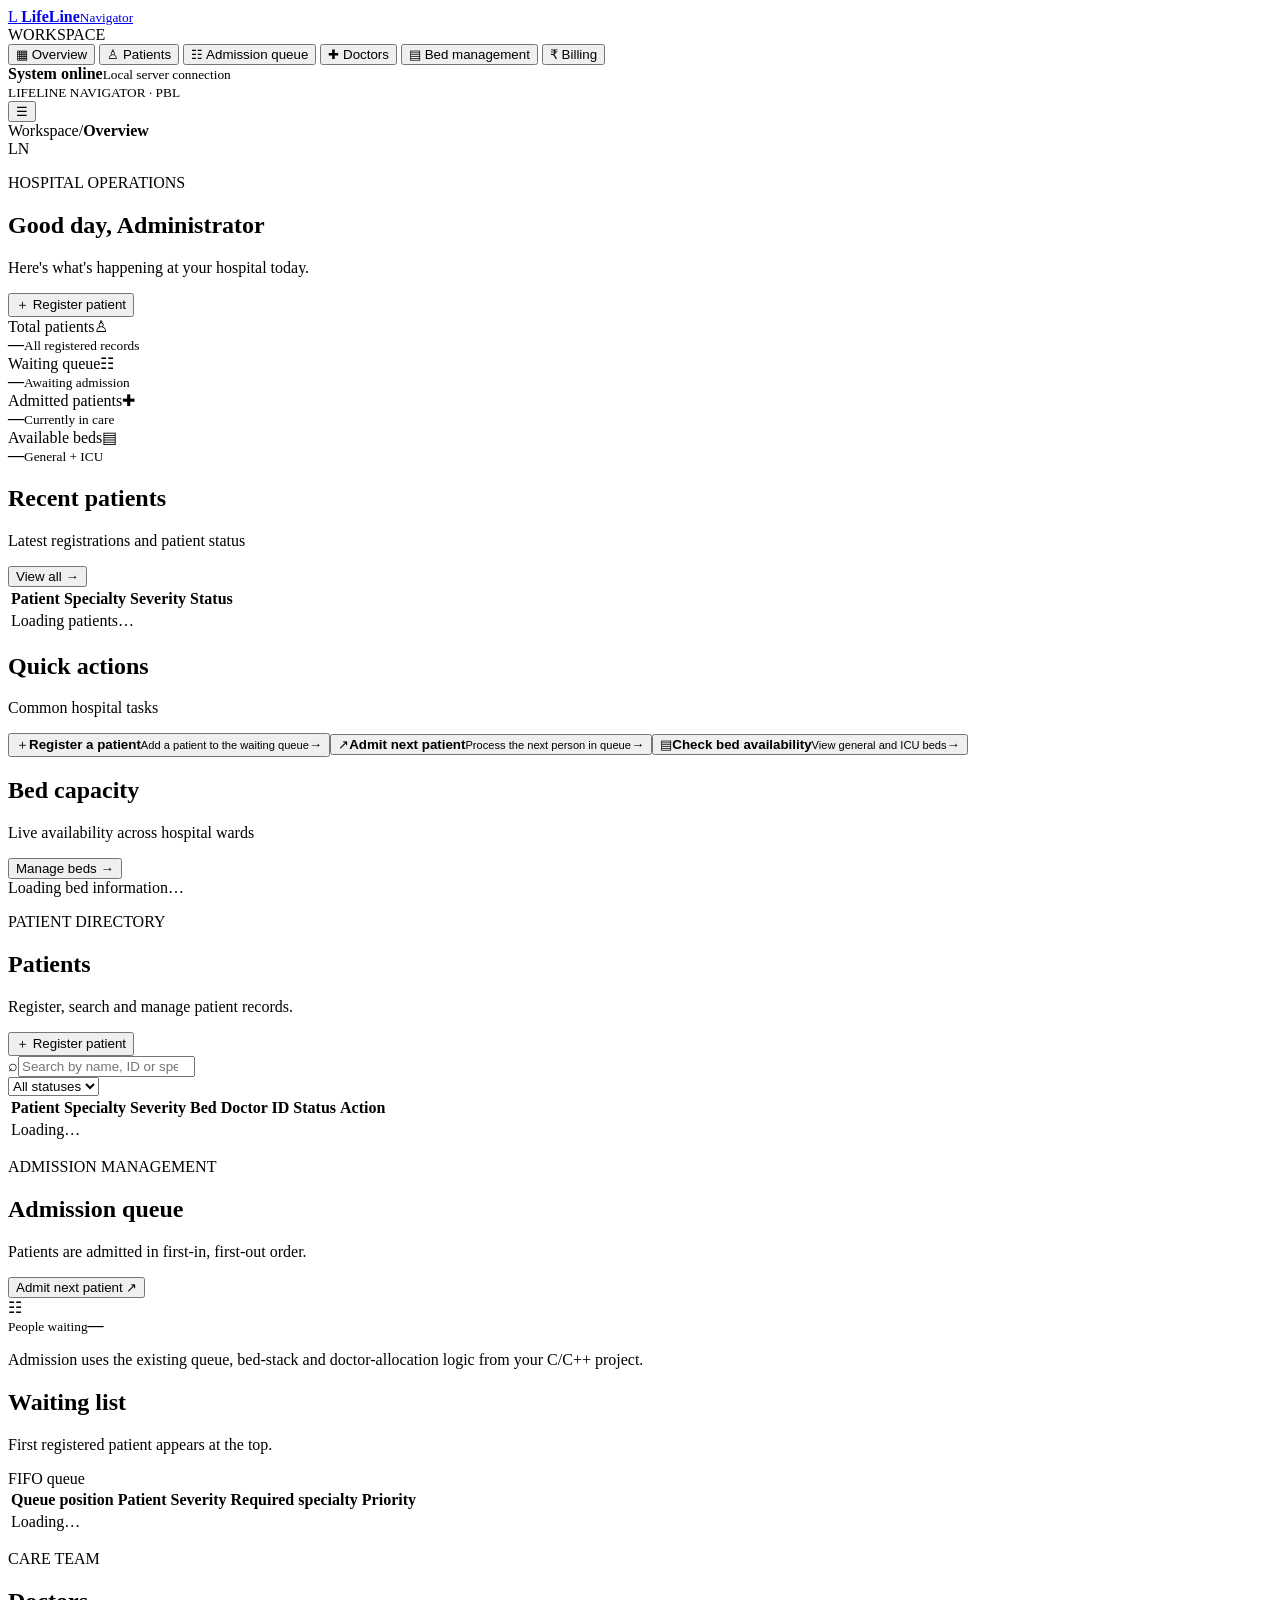
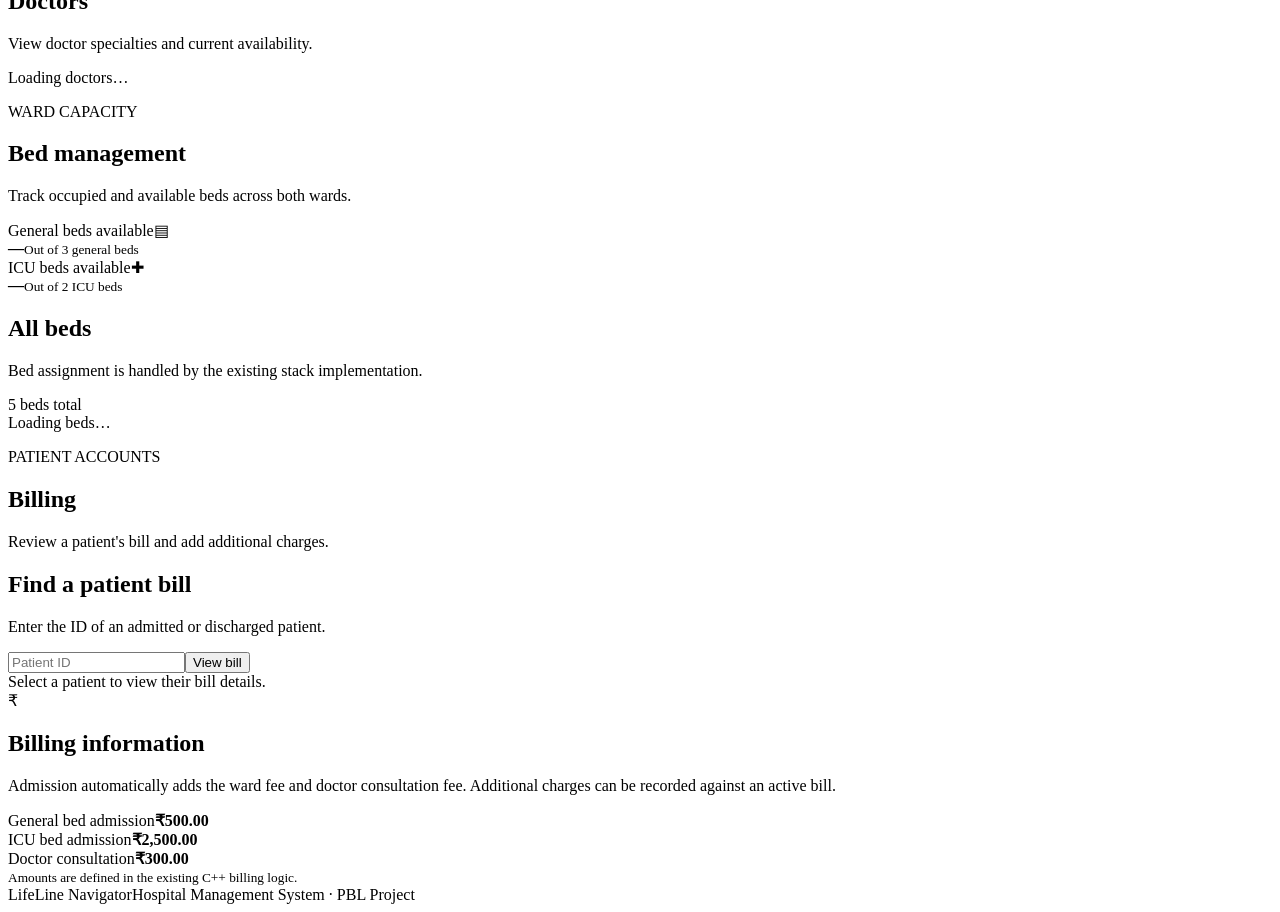
==== frontend/index.html @ 6d979907 "Added Files Added The Main Program files" ====
<!doctype html>
<html lang="en">
<head>
  <meta charset="utf-8">
  <meta name="viewport" content="width=device-width, initial-scale=1">
  <meta name="theme-color" content="#f6f8fb">
  <title>LifeLine Navigator</title>
  <link rel="stylesheet" href="/style.css">
  <script src="/app.js" defer></script>
</head>
<body>
  <div class="app-shell">
    <aside class="sidebar" id="sidebar">
      <a class="brand" href="#overview" aria-label="LifeLine Navigator home">
        <span class="brand-mark">L</span>
        <span><strong>LifeLine</strong><small>Navigator</small></span>
      </a>
      <div class="nav-label">WORKSPACE</div>
      <nav class="nav-list" aria-label="Main navigation">
        <button class="nav-link active" data-page="overview"><span class="nav-icon">▦</span> Overview</button>
        <button class="nav-link" data-page="patients"><span class="nav-icon">♙</span> Patients</button>
        <button class="nav-link" data-page="queue"><span class="nav-icon">☷</span> Admission queue</button>
        <button class="nav-link" data-page="doctors"><span class="nav-icon">✚</span> Doctors</button>
        <button class="nav-link" data-page="beds"><span class="nav-icon">▤</span> Bed management</button>
        <button class="nav-link" data-page="billing"><span class="nav-icon">₹</span> Billing</button>
      </nav>
      <div class="sidebar-bottom">
        <div class="system-card"><span class="status-dot"></span><div><strong>System online</strong><small>Local server connection</small></div></div>
        <small class="sidebar-foot">LIFELINE NAVIGATOR · PBL</small>
      </div>
    </aside>

    <main class="main-area">
      <header class="topbar">
        <button class="mobile-menu" id="mobileMenu" aria-label="Toggle navigation">☰</button>
        <div class="breadcrumb"><span>Workspace</span><span class="crumb-sep">/</span><strong id="pageTitle">Overview</strong></div>
        <div class="topbar-right"><span class="today-label" id="todayLabel"></span><span class="avatar">LN</span></div>
      </header>

      <div class="content-wrap">
        <div id="toast" class="toast" role="status" aria-live="polite"></div>

        <section class="page active" id="page-overview">
          <div class="page-heading"><div><p class="eyebrow">HOSPITAL OPERATIONS</p><h1>Good day, Administrator</h1><p class="subheading">Here's what's happening at your hospital today.</p></div><button class="button button-primary" data-action="open-patient-modal">＋ Register patient</button></div>
          <div class="stat-grid">
            <article class="stat-card"><div class="stat-top"><span>Total patients</span><span class="stat-icon blue">♙</span></div><strong id="statTotal">—</strong><small>All registered records</small></article>
            <article class="stat-card"><div class="stat-top"><span>Waiting queue</span><span class="stat-icon amber">☷</span></div><strong id="statWaiting">—</strong><small>Awaiting admission</small></article>
            <article class="stat-card"><div class="stat-top"><span>Admitted patients</span><span class="stat-icon green">✚</span></div><strong id="statAdmitted">—</strong><small>Currently in care</small></article>
            <article class="stat-card"><div class="stat-top"><span>Available beds</span><span class="stat-icon violet">▤</span></div><strong id="statBeds">—</strong><small id="statBedsNote">General + ICU</small></article>
          </div>
          <div class="dashboard-grid">
            <article class="panel"><div class="panel-heading"><div><h2>Recent patients</h2><p>Latest registrations and patient status</p></div><button class="text-button" data-page="patients">View all →</button></div><div class="table-wrap"><table><thead><tr><th>Patient</th><th>Specialty</th><th>Severity</th><th>Status</th></tr></thead><tbody id="recentPatients"><tr><td colspan="4" class="empty-cell">Loading patients…</td></tr></tbody></table></div></article>
            <article class="panel quick-panel"><div class="panel-heading"><div><h2>Quick actions</h2><p>Common hospital tasks</p></div></div><button class="quick-action" data-action="open-patient-modal"><span class="quick-icon blue">＋</span><span><strong>Register a patient</strong><small>Add a patient to the waiting queue</small></span><b>→</b></button><button class="quick-action" data-action="admit-next"><span class="quick-icon green">↗</span><span><strong>Admit next patient</strong><small>Process the next person in queue</small></span><b>→</b></button><button class="quick-action" data-page="beds"><span class="quick-icon violet">▤</span><span><strong>Check bed availability</strong><small>View general and ICU beds</small></span><b>→</b></button></article>
          </div>
          <div class="panel capacity-panel"><div class="panel-heading"><div><h2>Bed capacity</h2><p>Live availability across hospital wards</p></div><button class="text-button" data-page="beds">Manage beds →</button></div><div id="capacityBars" class="capacity-bars"><span class="muted">Loading bed information…</span></div></div>
        </section>

        <section class="page" id="page-patients">
          <div class="page-heading"><div><p class="eyebrow">PATIENT DIRECTORY</p><h1>Patients</h1><p class="subheading">Register, search and manage patient records.</p></div><button class="button button-primary" data-action="open-patient-modal">＋ Register patient</button></div>
          <div class="panel"><div class="toolbar"><div class="search-box"><span>⌕</span><input id="patientSearch" type="search" placeholder="Search by name, ID or specialty…"></div><select id="patientFilter" class="select-control"><option value="all">All statuses</option><option>Waiting</option><option>Admitted</option><option>Discharged</option></select></div><div class="table-wrap"><table><thead><tr><th>Patient</th><th>Specialty</th><th>Severity</th><th>Bed</th><th>Doctor ID</th><th>Status</th><th>Action</th></tr></thead><tbody id="patientsTable"><tr><td colspan="7" class="empty-cell">Loading…</td></tr></tbody></table></div></div>
        </section>

        <section class="page" id="page-queue">
          <div class="page-heading"><div><p class="eyebrow">ADMISSION MANAGEMENT</p><h1>Admission queue</h1><p class="subheading">Patients are admitted in first-in, first-out order.</p></div><button class="button button-primary" data-action="admit-next">Admit next patient ↗</button></div>
          <div class="queue-summary"><div><span class="stat-icon amber">☷</span><div><small>People waiting</small><strong id="queueCount">—</strong></div></div><p>Admission uses the existing queue, bed-stack and doctor-allocation logic from your C/C++ project.</p></div>
          <div class="panel"><div class="panel-heading"><div><h2>Waiting list</h2><p>First registered patient appears at the top.</p></div><span class="soft-tag">FIFO queue</span></div><div class="table-wrap"><table><thead><tr><th>Queue position</th><th>Patient</th><th>Severity</th><th>Required specialty</th><th>Priority</th></tr></thead><tbody id="queueTable"><tr><td colspan="5" class="empty-cell">Loading…</td></tr></tbody></table></div></div>
        </section>

        <section class="page" id="page-doctors">
          <div class="page-heading"><div><p class="eyebrow">CARE TEAM</p><h1>Doctors</h1><p class="subheading">View doctor specialties and current availability.</p></div></div>
          <div id="doctorGrid" class="doctor-grid"><div class="panel muted">Loading doctors…</div></div>
        </section>

        <section class="page" id="page-beds">
          <div class="page-heading"><div><p class="eyebrow">WARD CAPACITY</p><h1>Bed management</h1><p class="subheading">Track occupied and available beds across both wards.</p></div></div>
          <div class="stat-grid two-stats"><article class="stat-card"><div class="stat-top"><span>General beds available</span><span class="stat-icon blue">▤</span></div><strong id="generalFree">—</strong><small>Out of 3 general beds</small></article><article class="stat-card"><div class="stat-top"><span>ICU beds available</span><span class="stat-icon violet">✚</span></div><strong id="icuFree">—</strong><small>Out of 2 ICU beds</small></article></div>
          <div class="panel"><div class="panel-heading"><div><h2>All beds</h2><p>Bed assignment is handled by the existing stack implementation.</p></div><span class="soft-tag">5 beds total</span></div><div id="bedGrid" class="bed-grid"><span class="muted">Loading beds…</span></div></div>
        </section>

        <section class="page" id="page-billing">
          <div class="page-heading"><div><p class="eyebrow">PATIENT ACCOUNTS</p><h1>Billing</h1><p class="subheading">Review a patient's bill and add additional charges.</p></div></div>
          <div class="billing-layout"><article class="panel billing-lookup"><h2>Find a patient bill</h2><p>Enter the ID of an admitted or discharged patient.</p><form id="billLookupForm" class="inline-form"><input id="billPatientId" type="number" min="1" placeholder="Patient ID" required><button class="button button-primary">View bill</button></form><div id="billResult" class="bill-result"><div class="bill-placeholder">Select a patient to view their bill details.</div></div></article><article class="panel billing-info"><span class="stat-icon green">₹</span><h2>Billing information</h2><p>Admission automatically adds the ward fee and doctor consultation fee. Additional charges can be recorded against an active bill.</p><div class="fee-row"><span>General bed admission</span><strong>₹500.00</strong></div><div class="fee-row"><span>ICU bed admission</span><strong>₹2,500.00</strong></div><div class="fee-row"><span>Doctor consultation</span><strong>₹300.00</strong></div><small class="muted">Amounts are defined in the existing C++ billing logic.</small></article></div>
        </section>

        <footer class="footer"><span>LifeLine Navigator</span><span>Hospital Management System · PBL Project</span></footer>
      </div>
    </main>
  </div>

  <dialog id="patientDialog" class="modal"><form id="patientForm" class="modal-card"><div class="modal-heading"><div><p class="eyebrow">NEW REGISTRATION</p><h2>Register patient</h2><p class="subheading">The patient will be added to the admission queue.</p></div><button type="button" class="icon-button" data-action="close-patient-modal" aria-label="Close">×</button></div><label>Patient name<input name="name" type="text" maxlength="80" placeholder="Enter full name" required></label><div class="form-row"><label>Severity <span class="hint">1 = mild · 10 = critical</span><input name="severity" type="number" min="1" max="10" value="5" required></label><label>Required specialty<select name="specialty" required><option>General Medicine</option><option>Cardiology</option><option>Critical Care</option></select></label></div><div class="modal-actions"><button type="button" class="button button-secondary" data-action="close-patient-modal">Cancel</button><button class="button button-primary">Register patient</button></div></form></dialog>
  <dialog id="chargeDialog" class="modal"><form id="chargeForm" class="modal-card"><div class="modal-heading"><div><p class="eyebrow">BILLING</p><h2>Add a charge</h2><p class="subheading" id="chargePatientLabel">Patient</p></div><button type="button" class="icon-button" data-action="close-charge-modal" aria-label="Close">×</button></div><input type="hidden" name="patientId"><label>Description<input name="description" maxlength="63" placeholder="e.g. Medication" required></label><label>Amount (₹)<input name="amountRupees" type="number" min="0" max="1000000" step="1" required></label><div class="modal-actions"><button type="button" class="button button-secondary" data-action="close-charge-modal">Cancel</button><button class="button button-primary">Add charge</button></div></form></dialog>
</body>
</html>
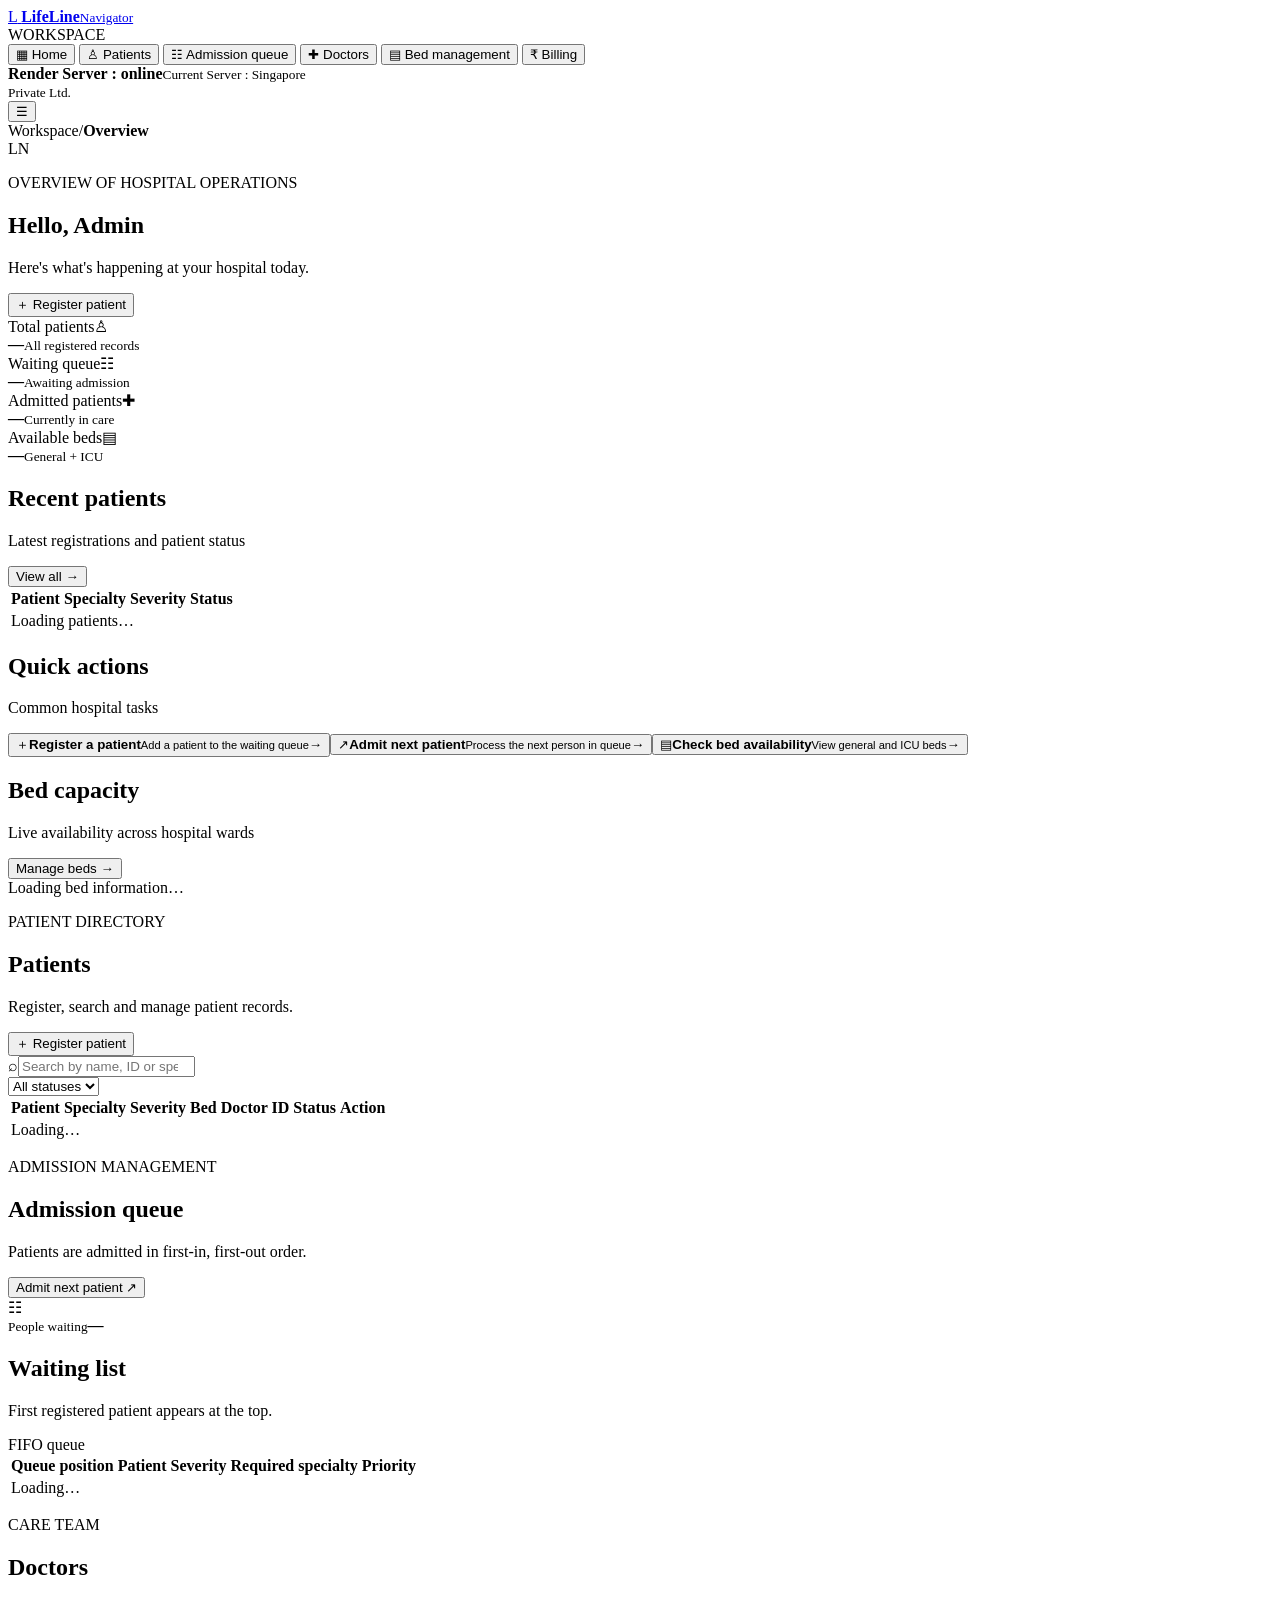
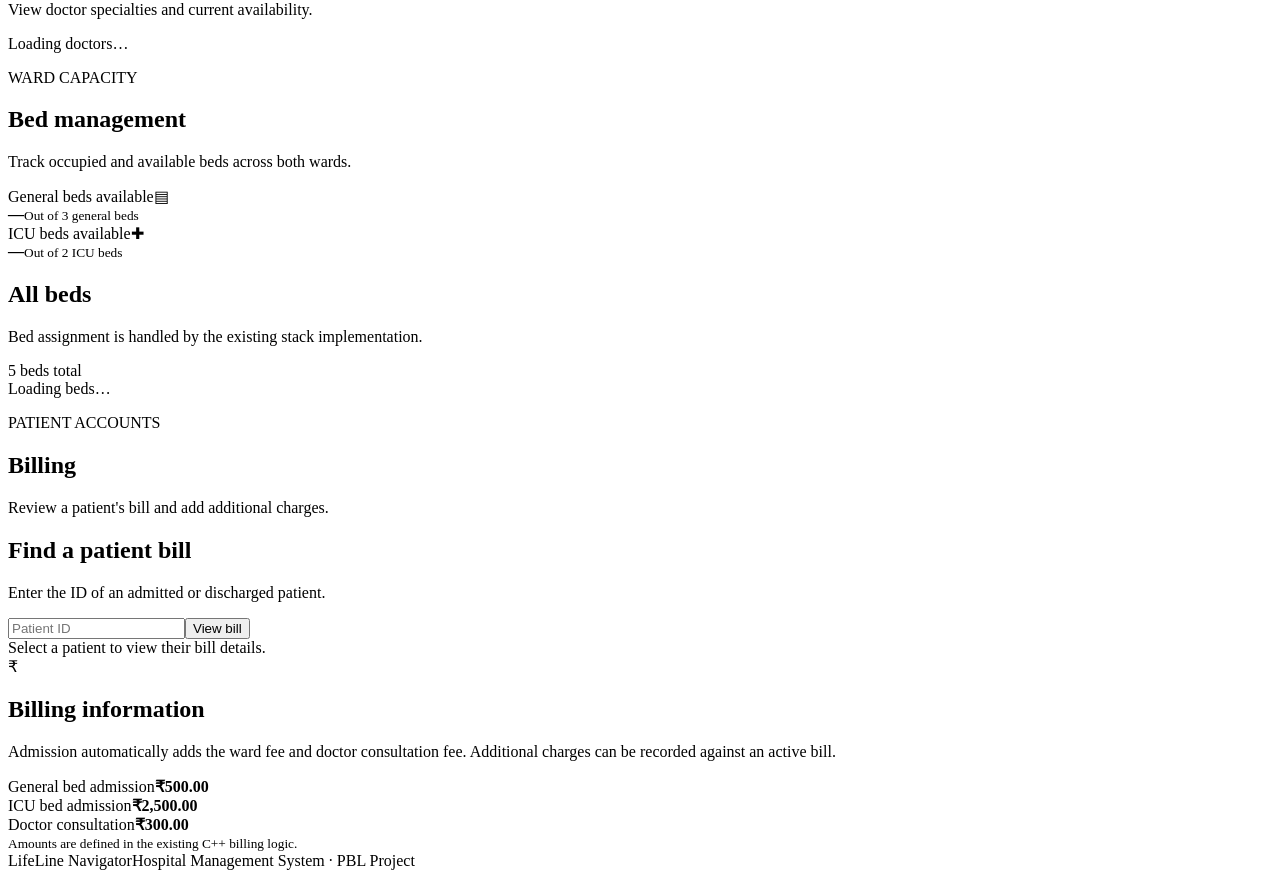
==== commit efad1fe0: "Dark Mode The Holy Grail For Programmers" ====
--- a/frontend/index.html
+++ b/frontend/index.html
@@ -3,7 +3,7 @@
 <head>
   <meta charset="utf-8">
   <meta name="viewport" content="width=device-width, initial-scale=1">
-  <meta name="theme-color" content="#f6f8fb">
+  <meta name="theme-color" content="#101827">
   <title>LifeLine Navigator</title>
   <link rel="stylesheet" href="/style.css">
   <script src="/app.js" defer></script>
@@ -17,7 +17,7 @@
       </a>
       <div class="nav-label">WORKSPACE</div>
       <nav class="nav-list" aria-label="Main navigation">
-        <button class="nav-link active" data-page="overview"><span class="nav-icon">▦</span> Overview</button>
+        <button class="nav-link active" data-page="overview"><span class="nav-icon">▦</span> Home</button>
         <button class="nav-link" data-page="patients"><span class="nav-icon">♙</span> Patients</button>
         <button class="nav-link" data-page="queue"><span class="nav-icon">☷</span> Admission queue</button>
         <button class="nav-link" data-page="doctors"><span class="nav-icon">✚</span> Doctors</button>
@@ -25,8 +25,8 @@
         <button class="nav-link" data-page="billing"><span class="nav-icon">₹</span> Billing</button>
       </nav>
       <div class="sidebar-bottom">
-        <div class="system-card"><span class="status-dot"></span><div><strong>System online</strong><small>Local server connection</small></div></div>
-        <small class="sidebar-foot">LIFELINE NAVIGATOR · PBL</small>
+        <div class="system-card"><span class="status-dot"></span><div><strong>Render Server : online</strong><small>Current Server : Singapore</small></div></div>
+        <small class="sidebar-foot">Private Ltd.</small>
       </div>
     </aside>
 
@@ -41,7 +41,7 @@
         <div id="toast" class="toast" role="status" aria-live="polite"></div>
 
         <section class="page active" id="page-overview">
-          <div class="page-heading"><div><p class="eyebrow">HOSPITAL OPERATIONS</p><h1>Good day, Administrator</h1><p class="subheading">Here's what's happening at your hospital today.</p></div><button class="button button-primary" data-action="open-patient-modal">＋ Register patient</button></div>
+          <div class="page-heading"><div><p class="eyebrow">OVERVIEW OF HOSPITAL OPERATIONS</p><h1>Hello, Admin</h1><p class="subheading">Here's what's happening at your hospital today.</p></div><button class="button button-primary" data-action="open-patient-modal">＋ Register patient</button></div>
           <div class="stat-grid">
             <article class="stat-card"><div class="stat-top"><span>Total patients</span><span class="stat-icon blue">♙</span></div><strong id="statTotal">—</strong><small>All registered records</small></article>
             <article class="stat-card"><div class="stat-top"><span>Waiting queue</span><span class="stat-icon amber">☷</span></div><strong id="statWaiting">—</strong><small>Awaiting admission</small></article>
@@ -62,7 +62,7 @@
 
         <section class="page" id="page-queue">
           <div class="page-heading"><div><p class="eyebrow">ADMISSION MANAGEMENT</p><h1>Admission queue</h1><p class="subheading">Patients are admitted in first-in, first-out order.</p></div><button class="button button-primary" data-action="admit-next">Admit next patient ↗</button></div>
-          <div class="queue-summary"><div><span class="stat-icon amber">☷</span><div><small>People waiting</small><strong id="queueCount">—</strong></div></div><p>Admission uses the existing queue, bed-stack and doctor-allocation logic from your C/C++ project.</p></div>
+          <div class="queue-summary"><div><span class="stat-icon amber">☷</span><div><small>People waiting</small><strong id="queueCount">—</strong></div></div></div>
           <div class="panel"><div class="panel-heading"><div><h2>Waiting list</h2><p>First registered patient appears at the top.</p></div><span class="soft-tag">FIFO queue</span></div><div class="table-wrap"><table><thead><tr><th>Queue position</th><th>Patient</th><th>Severity</th><th>Required specialty</th><th>Priority</th></tr></thead><tbody id="queueTable"><tr><td colspan="5" class="empty-cell">Loading…</td></tr></tbody></table></div></div>
         </section>
 
@@ -89,5 +89,27 @@
 
   <dialog id="patientDialog" class="modal"><form id="patientForm" class="modal-card"><div class="modal-heading"><div><p class="eyebrow">NEW REGISTRATION</p><h2>Register patient</h2><p class="subheading">The patient will be added to the admission queue.</p></div><button type="button" class="icon-button" data-action="close-patient-modal" aria-label="Close">×</button></div><label>Patient name<input name="name" type="text" maxlength="80" placeholder="Enter full name" required></label><div class="form-row"><label>Severity <span class="hint">1 = mild · 10 = critical</span><input name="severity" type="number" min="1" max="10" value="5" required></label><label>Required specialty<select name="specialty" required><option>General Medicine</option><option>Cardiology</option><option>Critical Care</option></select></label></div><div class="modal-actions"><button type="button" class="button button-secondary" data-action="close-patient-modal">Cancel</button><button class="button button-primary">Register patient</button></div></form></dialog>
   <dialog id="chargeDialog" class="modal"><form id="chargeForm" class="modal-card"><div class="modal-heading"><div><p class="eyebrow">BILLING</p><h2>Add a charge</h2><p class="subheading" id="chargePatientLabel">Patient</p></div><button type="button" class="icon-button" data-action="close-charge-modal" aria-label="Close">×</button></div><input type="hidden" name="patientId"><label>Description<input name="description" maxlength="63" placeholder="e.g. Medication" required></label><label>Amount (₹)<input name="amountRupees" type="number" min="0" max="1000000" step="1" required></label><div class="modal-actions"><button type="button" class="button button-secondary" data-action="close-charge-modal">Cancel</button><button class="button button-primary">Add charge</button></div></form></dialog>
+
+
+<dialog id="confirmModal" class="confirm-modal">
+    <div class="confirm-icon">!</div>
+
+    <h2 id="confirmTitle">Confirm Action</h2>
+
+    <p id="confirmMessage"></p>
+    <p id="confirmDetails" class="confirm-details"></p>
+
+    <div class="confirm-actions">
+        <button id="confirmCancel" class="confirm-cancel">
+            Cancel
+        </button>
+
+        <button id="confirmAccept" class="confirm-danger">
+            Confirm
+        </button>
+    </div>
+</dialog>
+
+
 </body>
 </html>
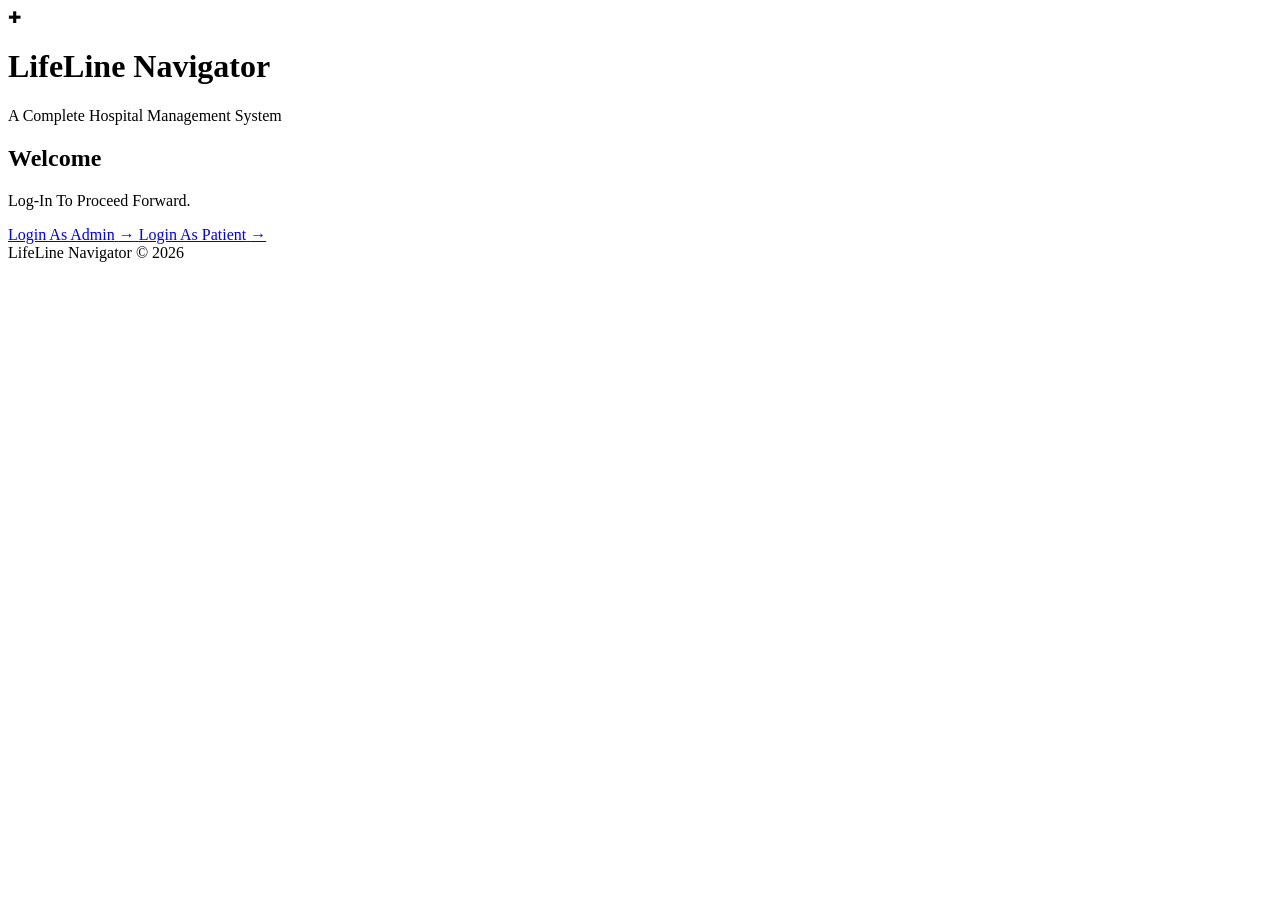
==== commit e9199aa6: "Login Page" ====
--- a/frontend/index.html
+++ b/frontend/index.html
@@ -1,115 +1,45 @@
-<!doctype html>
+
+<!DOCTYPE html>
 <html lang="en">
 <head>
-  <meta charset="utf-8">
-  <meta name="viewport" content="width=device-width, initial-scale=1">
-  <meta name="theme-color" content="#101827">
-  <title>LifeLine Navigator</title>
-  <link rel="stylesheet" href="/style.css">
-  <script src="/app.js" defer></script>
+    <meta charset="UTF-8">
+    <meta name="viewport" content="width=device-width, initial-scale=1.0">
+    <meta name="theme-color" content="#0b1120">
+
+    <title>LifeLine Navigator</title>
+
+    <link rel="stylesheet" href="/auth.css">
 </head>
 <body>
-  <div class="app-shell">
-    <aside class="sidebar" id="sidebar">
-      <a class="brand" href="#overview" aria-label="LifeLine Navigator home">
-        <span class="brand-mark">L</span>
-        <span><strong>LifeLine</strong><small>Navigator</small></span>
-      </a>
-      <div class="nav-label">WORKSPACE</div>
-      <nav class="nav-list" aria-label="Main navigation">
-        <button class="nav-link active" data-page="overview"><span class="nav-icon">▦</span> Home</button>
-        <button class="nav-link" data-page="patients"><span class="nav-icon">♙</span> Patients</button>
-        <button class="nav-link" data-page="queue"><span class="nav-icon">☷</span> Admission queue</button>
-        <button class="nav-link" data-page="doctors"><span class="nav-icon">✚</span> Doctors</button>
-        <button class="nav-link" data-page="beds"><span class="nav-icon">▤</span> Bed management</button>
-        <button class="nav-link" data-page="billing"><span class="nav-icon">₹</span> Billing</button>
-      </nav>
-      <div class="sidebar-bottom">
-        <div class="system-card"><span class="status-dot"></span><div><strong>Render Server : online</strong><small>Current Server : Singapore</small></div></div>
-        <small class="sidebar-foot">Private Ltd.</small>
-      </div>
-    </aside>
 
-    <main class="main-area">
-      <header class="topbar">
-        <button class="mobile-menu" id="mobileMenu" aria-label="Toggle navigation">☰</button>
-        <div class="breadcrumb"><span>Workspace</span><span class="crumb-sep">/</span><strong id="pageTitle">Overview</strong></div>
-        <div class="topbar-right"><span class="today-label" id="todayLabel"></span><span class="avatar">LN</span></div>
-      </header>
+    <main class="portal-container">
 
-      <div class="content-wrap">
-        <div id="toast" class="toast" role="status" aria-live="polite"></div>
+        <div class="portal-brand">
+            <div class="brand-icon">✚</div>
+            <h1>LifeLine <span>Navigator</span></h1>
+            <p>A Complete Hospital Management System</p>
+        </div>
 
-        <section class="page active" id="page-overview">
-          <div class="page-heading"><div><p class="eyebrow">OVERVIEW OF HOSPITAL OPERATIONS</p><h1>Hello, Admin</h1><p class="subheading">Here's what's happening at your hospital today.</p></div><button class="button button-primary" data-action="open-patient-modal">＋ Register patient</button></div>
-          <div class="stat-grid">
-            <article class="stat-card"><div class="stat-top"><span>Total patients</span><span class="stat-icon blue">♙</span></div><strong id="statTotal">—</strong><small>All registered records</small></article>
-            <article class="stat-card"><div class="stat-top"><span>Waiting queue</span><span class="stat-icon amber">☷</span></div><strong id="statWaiting">—</strong><small>Awaiting admission</small></article>
-            <article class="stat-card"><div class="stat-top"><span>Admitted patients</span><span class="stat-icon green">✚</span></div><strong id="statAdmitted">—</strong><small>Currently in care</small></article>
-            <article class="stat-card"><div class="stat-top"><span>Available beds</span><span class="stat-icon violet">▤</span></div><strong id="statBeds">—</strong><small id="statBedsNote">General + ICU</small></article>
-          </div>
-          <div class="dashboard-grid">
-            <article class="panel"><div class="panel-heading"><div><h2>Recent patients</h2><p>Latest registrations and patient status</p></div><button class="text-button" data-page="patients">View all →</button></div><div class="table-wrap"><table><thead><tr><th>Patient</th><th>Specialty</th><th>Severity</th><th>Status</th></tr></thead><tbody id="recentPatients"><tr><td colspan="4" class="empty-cell">Loading patients…</td></tr></tbody></table></div></article>
-            <article class="panel quick-panel"><div class="panel-heading"><div><h2>Quick actions</h2><p>Common hospital tasks</p></div></div><button class="quick-action" data-action="open-patient-modal"><span class="quick-icon blue">＋</span><span><strong>Register a patient</strong><small>Add a patient to the waiting queue</small></span><b>→</b></button><button class="quick-action" data-action="admit-next"><span class="quick-icon green">↗</span><span><strong>Admit next patient</strong><small>Process the next person in queue</small></span><b>→</b></button><button class="quick-action" data-page="beds"><span class="quick-icon violet">▤</span><span><strong>Check bed availability</strong><small>View general and ICU beds</small></span><b>→</b></button></article>
-          </div>
-          <div class="panel capacity-panel"><div class="panel-heading"><div><h2>Bed capacity</h2><p>Live availability across hospital wards</p></div><button class="text-button" data-page="beds">Manage beds →</button></div><div id="capacityBars" class="capacity-bars"><span class="muted">Loading bed information…</span></div></div>
+        <section class="portal-card">
+            <h2>Welcome</h2>
+            <p>Log-In To Proceed Forward.</p>
+
+            <a href="/admin-login.html" class="portal-button admin-button">
+                <span>Login As Admin</span>
+                <span>→</span>
+            </a>
+
+            <a href="/patient-login.html" class="portal-button patient-button">
+                <span>Login As Patient</span>
+                <span>→</span>
+            </a>
         </section>
 
-        <section class="page" id="page-patients">
-          <div class="page-heading"><div><p class="eyebrow">PATIENT DIRECTORY</p><h1>Patients</h1><p class="subheading">Register, search and manage patient records.</p></div><button class="button button-primary" data-action="open-patient-modal">＋ Register patient</button></div>
-          <div class="panel"><div class="toolbar"><div class="search-box"><span>⌕</span><input id="patientSearch" type="search" placeholder="Search by name, ID or specialty…"></div><select id="patientFilter" class="select-control"><option value="all">All statuses</option><option>Waiting</option><option>Admitted</option><option>Discharged</option></select></div><div class="table-wrap"><table><thead><tr><th>Patient</th><th>Specialty</th><th>Severity</th><th>Bed</th><th>Doctor ID</th><th>Status</th><th>Action</th></tr></thead><tbody id="patientsTable"><tr><td colspan="7" class="empty-cell">Loading…</td></tr></tbody></table></div></div>
-        </section>
+        <footer>
+            LifeLine Navigator © 2026
+        </footer>
 
-        <section class="page" id="page-queue">
-          <div class="page-heading"><div><p class="eyebrow">ADMISSION MANAGEMENT</p><h1>Admission queue</h1><p class="subheading">Patients are admitted in first-in, first-out order.</p></div><button class="button button-primary" data-action="admit-next">Admit next patient ↗</button></div>
-          <div class="queue-summary"><div><span class="stat-icon amber">☷</span><div><small>People waiting</small><strong id="queueCount">—</strong></div></div></div>
-          <div class="panel"><div class="panel-heading"><div><h2>Waiting list</h2><p>First registered patient appears at the top.</p></div><span class="soft-tag">FIFO queue</span></div><div class="table-wrap"><table><thead><tr><th>Queue position</th><th>Patient</th><th>Severity</th><th>Required specialty</th><th>Priority</th></tr></thead><tbody id="queueTable"><tr><td colspan="5" class="empty-cell">Loading…</td></tr></tbody></table></div></div>
-        </section>
-
-        <section class="page" id="page-doctors">
-          <div class="page-heading"><div><p class="eyebrow">CARE TEAM</p><h1>Doctors</h1><p class="subheading">View doctor specialties and current availability.</p></div></div>
-          <div id="doctorGrid" class="doctor-grid"><div class="panel muted">Loading doctors…</div></div>
-        </section>
-
-        <section class="page" id="page-beds">
-          <div class="page-heading"><div><p class="eyebrow">WARD CAPACITY</p><h1>Bed management</h1><p class="subheading">Track occupied and available beds across both wards.</p></div></div>
-          <div class="stat-grid two-stats"><article class="stat-card"><div class="stat-top"><span>General beds available</span><span class="stat-icon blue">▤</span></div><strong id="generalFree">—</strong><small>Out of 3 general beds</small></article><article class="stat-card"><div class="stat-top"><span>ICU beds available</span><span class="stat-icon violet">✚</span></div><strong id="icuFree">—</strong><small>Out of 2 ICU beds</small></article></div>
-          <div class="panel"><div class="panel-heading"><div><h2>All beds</h2><p>Bed assignment is handled by the existing stack implementation.</p></div><span class="soft-tag">5 beds total</span></div><div id="bedGrid" class="bed-grid"><span class="muted">Loading beds…</span></div></div>
-        </section>
-
-        <section class="page" id="page-billing">
-          <div class="page-heading"><div><p class="eyebrow">PATIENT ACCOUNTS</p><h1>Billing</h1><p class="subheading">Review a patient's bill and add additional charges.</p></div></div>
-          <div class="billing-layout"><article class="panel billing-lookup"><h2>Find a patient bill</h2><p>Enter the ID of an admitted or discharged patient.</p><form id="billLookupForm" class="inline-form"><input id="billPatientId" type="number" min="1" placeholder="Patient ID" required><button class="button button-primary">View bill</button></form><div id="billResult" class="bill-result"><div class="bill-placeholder">Select a patient to view their bill details.</div></div></article><article class="panel billing-info"><span class="stat-icon green">₹</span><h2>Billing information</h2><p>Admission automatically adds the ward fee and doctor consultation fee. Additional charges can be recorded against an active bill.</p><div class="fee-row"><span>General bed admission</span><strong>₹500.00</strong></div><div class="fee-row"><span>ICU bed admission</span><strong>₹2,500.00</strong></div><div class="fee-row"><span>Doctor consultation</span><strong>₹300.00</strong></div><small class="muted">Amounts are defined in the existing C++ billing logic.</small></article></div>
-        </section>
-
-        <footer class="footer"><span>LifeLine Navigator</span><span>Hospital Management System · PBL Project</span></footer>
-      </div>
     </main>
-  </div>
-
-  <dialog id="patientDialog" class="modal"><form id="patientForm" class="modal-card"><div class="modal-heading"><div><p class="eyebrow">NEW REGISTRATION</p><h2>Register patient</h2><p class="subheading">The patient will be added to the admission queue.</p></div><button type="button" class="icon-button" data-action="close-patient-modal" aria-label="Close">×</button></div><label>Patient name<input name="name" type="text" maxlength="80" placeholder="Enter full name" required></label><div class="form-row"><label>Severity <span class="hint">1 = mild · 10 = critical</span><input name="severity" type="number" min="1" max="10" value="5" required></label><label>Required specialty<select name="specialty" required><option>General Medicine</option><option>Cardiology</option><option>Critical Care</option></select></label></div><div class="modal-actions"><button type="button" class="button button-secondary" data-action="close-patient-modal">Cancel</button><button class="button button-primary">Register patient</button></div></form></dialog>
-  <dialog id="chargeDialog" class="modal"><form id="chargeForm" class="modal-card"><div class="modal-heading"><div><p class="eyebrow">BILLING</p><h2>Add a charge</h2><p class="subheading" id="chargePatientLabel">Patient</p></div><button type="button" class="icon-button" data-action="close-charge-modal" aria-label="Close">×</button></div><input type="hidden" name="patientId"><label>Description<input name="description" maxlength="63" placeholder="e.g. Medication" required></label><label>Amount (₹)<input name="amountRupees" type="number" min="0" max="1000000" step="1" required></label><div class="modal-actions"><button type="button" class="button button-secondary" data-action="close-charge-modal">Cancel</button><button class="button button-primary">Add charge</button></div></form></dialog>
-
-
-<dialog id="confirmModal" class="confirm-modal">
-    <div class="confirm-icon">!</div>
-
-    <h2 id="confirmTitle">Confirm Action</h2>
-
-    <p id="confirmMessage"></p>
-    <p id="confirmDetails" class="confirm-details"></p>
-
-    <div class="confirm-actions">
-        <button id="confirmCancel" class="confirm-cancel">
-            Cancel
-        </button>
-
-        <button id="confirmAccept" class="confirm-danger">
-            Confirm
-        </button>
-    </div>
-</dialog>
-
 
 </body>
 </html>
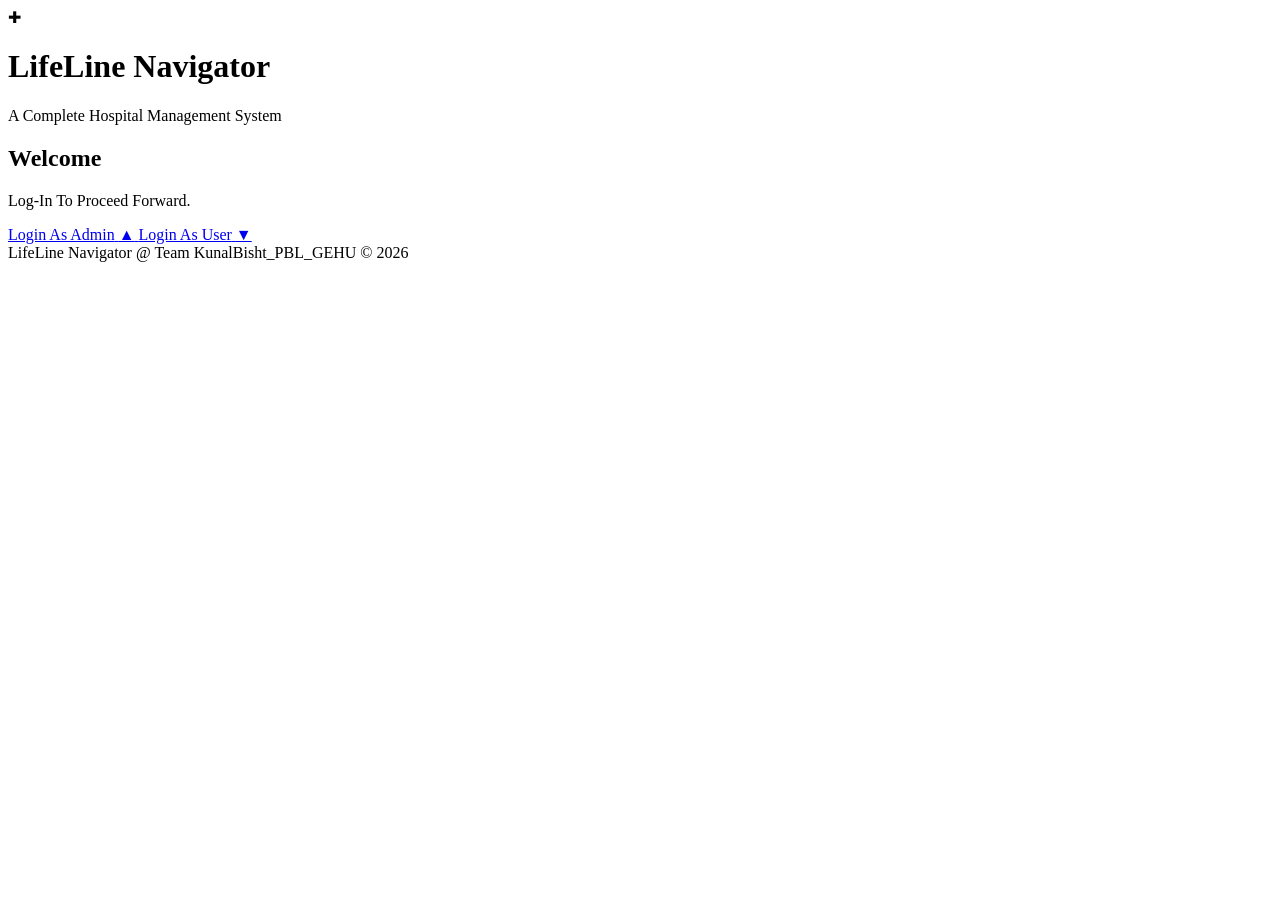
==== commit 50515aba: "Patient Auth" ====
--- a/frontend/index.html
+++ b/frontend/index.html
@@ -26,17 +26,17 @@
 
             <a href="/admin-login.html" class="portal-button admin-button">
                 <span>Login As Admin</span>
-                <span>→</span>
+                <span>▲</span>
             </a>
 
             <a href="/patient-login.html" class="portal-button patient-button">
-                <span>Login As Patient</span>
-                <span>→</span>
+                <span>Login As User</span>
+                <span>▼</span>
             </a>
         </section>
 
         <footer>
-            LifeLine Navigator © 2026
+            LifeLine Navigator @ Team KunalBisht_PBL_GEHU © 2026
         </footer>
 
     </main>
